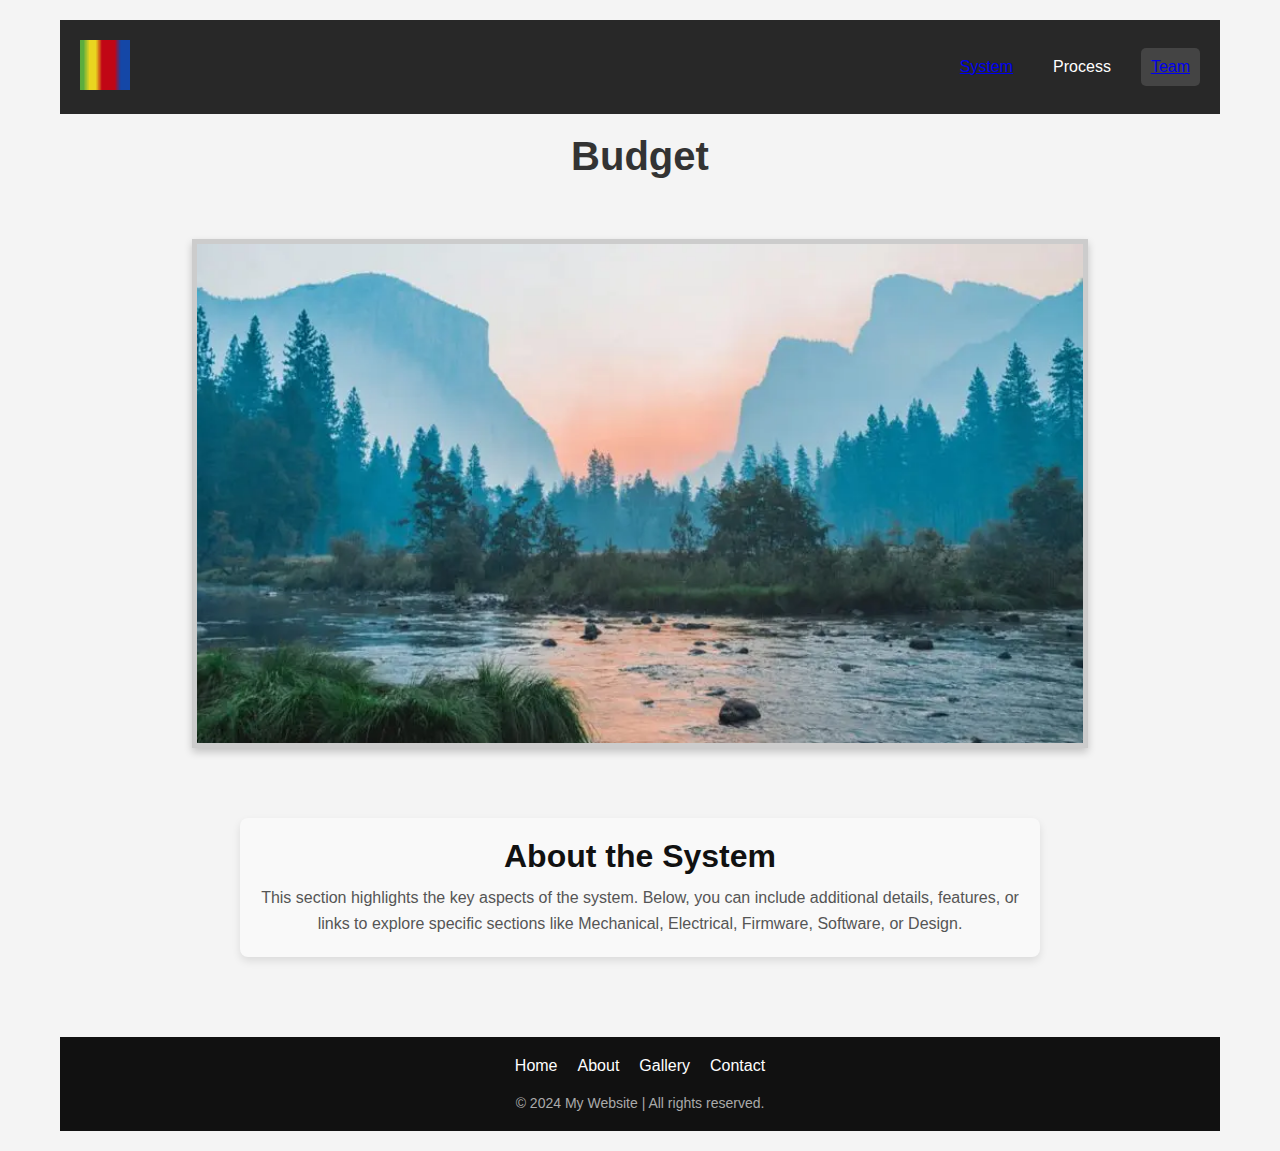
==== docs/budget.html @ 292b8e4a "add page templates" ====
<!DOCTYPE html>
<html lang="en">
  <head>
    <meta charset="UTF-8">
    <meta name="viewport" content="width=device-width, initial-scale=1.0">
    <meta http-equiv="X-UA-Compatible" content="ie=edge">
    <title>My Website</title>
    <link rel="stylesheet" href="./style.css">
    <link rel="icon" href="./favicon.ico" type="image/x-icon">
  </head>
  <body>
    <main>
        <div id="homepage-box">
            <div id="homepage-box-content">
                <div id="homepage-header">
                    <div id="header-logo">
                        <img src="./logo.png" alt="logo" id="logo">
                    </div>
                    <div id="spacer"></div>
                    <div id="header-nav">
                        <div class="nav-item-dropdown">
                            <a href="system.html" class="dropdown-link">System</a>
                            <div class="dropdown-content">
                                <a href="mechanical.html">Mechanical</a>
                                <a href="electrical.html">Electrical</a>
                                <a href="firmware.html">Firmware</a>
                                <a href="software.html">Software</a>
                                <a href="design.html">Design</a>
                            </div>
                        </div>                        
                        <div class="nav-item-dropdown">Process
                            <div class="dropdown-content">
                                <a href="sprint1.html">Sprint 1</a>
                                <a href="sprint2.html">Sprint 2</a>
                                <a href="sprint3.html">Sprint 3</a>
                                <a href="budget.html">Budget</a>
                            </div>
                        </div>
                        <div class="nav-item">
                            <a href="team.html" class="nav-link">Team</a>
                        </div>
                    </div>
                </div>

                <div class="centered-heading">
                    <h1>Budget</h1>
                </div>

                <main>
                    <div class="system-content">
                        <img src="./pic.png" alt="System Image" class="system-image">
                        <div class="centered-text-section">
                            <h2>About the System</h2>
                            <p>
                                This section highlights the key aspects of the system. Below, you can include additional details, features, or links to explore specific sections like Mechanical, Electrical, Firmware, Software, or Design.
                            </p>
                        </div>
                    </div>
                </main>
                
                <div id="homepage-footer">
                    <div class="footer-content">
                        <nav class="footer-nav">
                            <a href="#homepage-box" class="footer-link">Home</a>
                            <a href="#centered-text-box" class="footer-link">About</a>
                            <a href="#image-text-section" class="footer-link">Gallery</a>
                            <a href="#centered-text-section" class="footer-link">Contact</a>
                        </nav>
                        <p class="footer-text">
                            &copy; 2024 My Website | All rights reserved.
                        </p>
                    </div>
                </div>
                
            </div>
        </div>
    </main>
    <script src="index.js"></script>
  </body>
</html>
---- docs/style.css ----
/* General styles */
* {
    margin: 0;
    padding: 0;
    box-sizing: border-box;
}

body {
    font-family: Arial, sans-serif;
    background-color: #f4f4f4;
}

/* Homepage box */
#homepage-box {
    max-width: 1200px;
    margin: 0 auto;
    padding: 20px;
}

/* Header styles */
#homepage-header {
    display: flex;
    justify-content: space-between;
    align-items: center;
    background-color: #282828;
    color: #fff;
    padding: 20px;
}

#header-logo img {
    height: 50px; /* Adjust logo size */
}

#spacer {
    flex-grow: 1;
}

#header-nav {
    display: flex;
    gap: 20px;
}

.nav-item, .nav-item-dropdown {
    cursor: pointer;
    padding: 10px;
    position: relative;
}

.nav-item {
    background-color: #444;
    border-radius: 5px;
    transition: background-color 0.3s ease;
}

.nav-item:hover {
    background-color: #666;
}

.nav-item-dropdown:hover .dropdown-content {
    display: block;
}

.dropdown-content {
    display: none;
    position: absolute;
    background-color: #444;
    border-radius: 5px;
    min-width: 160px;
    z-index: 1;
    box-shadow: 0 4px 8px rgba(0, 0, 0, 0.2);
}

.dropdown-content a {
    color: white;
    padding: 10px;
    text-decoration: none;
    display: block;
}

.dropdown-content a:hover {
    background-color: #666;
}

/* Footer styles */
#homepage-footer {
    padding: 20px;
    background-color: #282828;
    color: #fff;
    text-align: center;
}

/* Responsive design for smaller screens */
@media (max-width: 768px) {
    #homepage-header {
        flex-direction: column;
        align-items: flex-start;
    }

    #header-nav {
        flex-direction: column;
    }

    .nav-item, .nav-item-dropdown {
        width: 100%;
        text-align: left;
        padding: 12px;
    }

    #spacer {
        display: none;
    }
}

/* Centered text box styles */
.centered-text-box {
    max-width: 600px;
    margin: 50px auto; /* Centers the box horizontally and adds vertical spacing */
    padding: 20px;
    background-color: #fff;
    box-shadow: 0 4px 8px rgba(0, 0, 0, 0.2);
    border-radius: 10px;
    text-align: center;
    color: #333;
}

.centered-text-box h1 {
    font-size: 2rem;
    margin-bottom: 10px;
}

.centered-text-box p {
    font-size: 1rem;
    line-height: 1.5;
}

/* Centered image wrapper */
.centered-image-wrapper {
    position: relative;
    display: flex;
    justify-content: center;
    margin: 40px auto;
}

/* Centered image styles */
.centered-image {
    width: 75%;
    height: auto;
    border: 3px solid #333;
    padding: 10px;
    background-color: transparent;
    box-shadow: 0 4px 8px rgba(0, 0, 0, 0.2);
    position: relative;
    z-index: 1;
}

/* Shapes container */
.shapes-container {
    position: absolute;
    top: 0;
    left: 50%;
    transform: translateX(-50%);
    width: 100%;
    height: 100%;
    z-index: 0;
    pointer-events: none;
}

/* Base shape styles */
.shape {
    position: absolute;
    background-color: rgba(128, 0, 128, 0.6); /* Default purple */
    border-radius: 50%; /* Default to circle */
    pointer-events: none;
}

/* Dynamically styled by attributes */
.shape[data-size] {
    width: calc(var(--width, 100px)); /* Default width if not specified */
    height: calc(var(--height, 100px)); /* Default height if not specified */
    opacity: var(--opacity, 1); /* Default opacity if not specified */
}

.shape[data-position-x] {
    left: calc(var(--pos-x, 0px)); /* Default position if not specified */
}

.shape[data-position-y] {
    top: calc(var(--pos-y, 0px));
}

/* Image-text section styles */
.image-text-section {
    display: flex;
    align-items: center;
    justify-content: center;
    margin: 40px auto;
    max-width: 1200px; /* Keeps the layout constrained for larger screens */
    gap: 20px; /* Adds space between the image and text */
    padding: 20px;
}

/* Image in the section */
.image-text-image {
    flex: 1; /* Image takes up one part of the space */
    max-width: 40%; /* Prevents the image from growing too large */
    height: auto; /* Maintains aspect ratio */
    border-radius: 10px; /* Optional: adds rounded corners */
    box-shadow: 0 4px 8px rgba(0, 0, 0, 0.2); /* Subtle shadow for emphasis */
}

/* Text content */
.image-text-content {
    flex: 2; /* Text takes up more space than the image */
    text-align: left;
    color: #333;
    line-height: 1.6; /* Improves readability */
}

.image-text-content h2 {
    margin-bottom: 10px;
    font-size: 1.8rem;
    color: #111;
}

.image-text-content p {
    font-size: 1rem;
}

/* Centered text section */
.centered-text-section {
    text-align: center;
    margin: 40px auto;
    padding: 20px;
    max-width: 800px; /* Keeps the text section readable on large screens */
    color: #333;
    background-color: #f9f9f9; /* Optional: light background for emphasis */
    border-radius: 8px; /* Optional: rounded corners */
    box-shadow: 0 4px 8px rgba(0, 0, 0, 0.1); /* Optional: subtle shadow */
}

.centered-text-section h2 {
    font-size: 2rem;
    margin-bottom: 10px;
    color: #111;
}

.centered-text-section p {
    font-size: 1rem;
    line-height: 1.6; /* Improves readability */
    color: #555;
}

/* Footer styles */
#homepage-footer {
    background-color: #111; /* Dark background for contrast */
    color: #fff; /* White text for readability */
    padding: 20px 0;
    text-align: center;
}

.footer-content {
    max-width: 1200px;
    margin: 0 auto;
    display: flex;
    flex-direction: column;
    align-items: center;
    gap: 10px;
}

.footer-nav {
    display: flex;
    gap: 20px; /* Spacing between links */
}

.footer-link {
    color: #fff;
    text-decoration: none;
    font-size: 1rem;
    transition: color 0.3s;
}

.footer-link:hover {
    color: #6c63ff; /* Highlight color on hover */
}

.footer-text {
    font-size: 0.875rem;
    margin-top: 10px;
    color: #aaa; /* Subtle color for the copyright text */
}

/* System page specific styles */
.system-content {
    display: flex;
    flex-direction: column;
    align-items: center;
    gap: 30px;
    padding: 40px 20px;
}

.system-image {
    width: 80%; /* Takes up 80% of the viewport width */
    height: auto; /* Maintains aspect ratio */
    border: 5px solid #ccc; /* Optional: border for the image */
    box-shadow: 0 4px 8px rgba(0, 0, 0, 0.2); /* Optional: subtle shadow */
}

/* Centered heading styles */
.centered-heading {
    text-align: center; /* Centers the text */
    margin: 20px 0; /* Adds some vertical spacing */
}

.centered-heading h1 {
    font-size: 2.5rem; /* Adjust heading size */
    font-weight: bold;
    color: #333; /* Dark gray for the text */
    margin: 0; /* Remove default margin */
}

/* Blended text section without box */
.blended-text-section {
    text-align: center; /* Center the text horizontally */
    width: 100%; /* Full width */
    margin: 20px 0; /* Add vertical spacing */
    color: rgba(0, 0, 0, 0.7); /* Slightly transparent text to blend */
    font-size: 1.5rem; /* Adjust font size */
    line-height: 1.8; /* Improve readability */
    font-weight: 400; /* Normal font weight */
}

/* Image and Text Section */
.image-text-section-team {
    display: flex; /* Align items in a row */
    align-items: center; /* Vertically center content */
    gap: 30px; /* Space between image and text */
    padding: 20px; /* Spacing around the section */
    max-width: 1600px; /* Limit section width */
    margin: 40px auto; /* Center section horizontally */
}

.team-pic img {
    width: 100%; /* Make image responsive */
    max-width: 1000px; /* Limit image width */
    height: auto; /* Maintain aspect ratio */
    border-radius: 8px; /* Optional: rounded corners */
    box-shadow: 0 4px 8px rgba(0, 0, 0, 0.2); /* Optional: subtle shadow */
}

.text-container {
    flex: 1.5; /* Allow text to take remaining space */
}

.section-heading {
    font-size: 2rem; /* Larger heading size */
    color: #333; /* Dark gray color */
    margin-bottom: 10px; /* Spacing below heading */
}

.section-text {
    font-size: 1.1rem; /* Text size */
    line-height: 1.6; /* Improve readability */
    color: #555; /* Slightly lighter gray */
}

/* Two-image rows */
.image-blurb-section {
    display: flex;
    justify-content: center; /* Center the images horizontally */
    gap: 120px; /* Increase space between the images */
    margin: 60px 0; /* Add more vertical spacing between rows */
}

.image-blurb {
    text-align: center; /* Center the image and text */
}

.image-blurb img,
.image-blurb-center img {
    width: 250px; /* Fixed width */
    height: 250px; /* Fixed height */
    object-fit: cover; /* Maintain aspect ratio and crop if necessary */
    border-radius: 8px; /* Optional: Rounded corners */
    box-shadow: 0 4px 8px rgba(0, 0, 0, 0.2); /* Optional: Add shadow */
}

.blurb-text {
    margin-top: 10px; /* Space between the image and text */
    font-size: 1rem; /* Standard font size */
    color: #555; /* Slightly lighter text color */
}

/* Single centered image */
.image-blurb-center {
    text-align: center;
    margin: 80px 0; /* Increase vertical spacing */
}
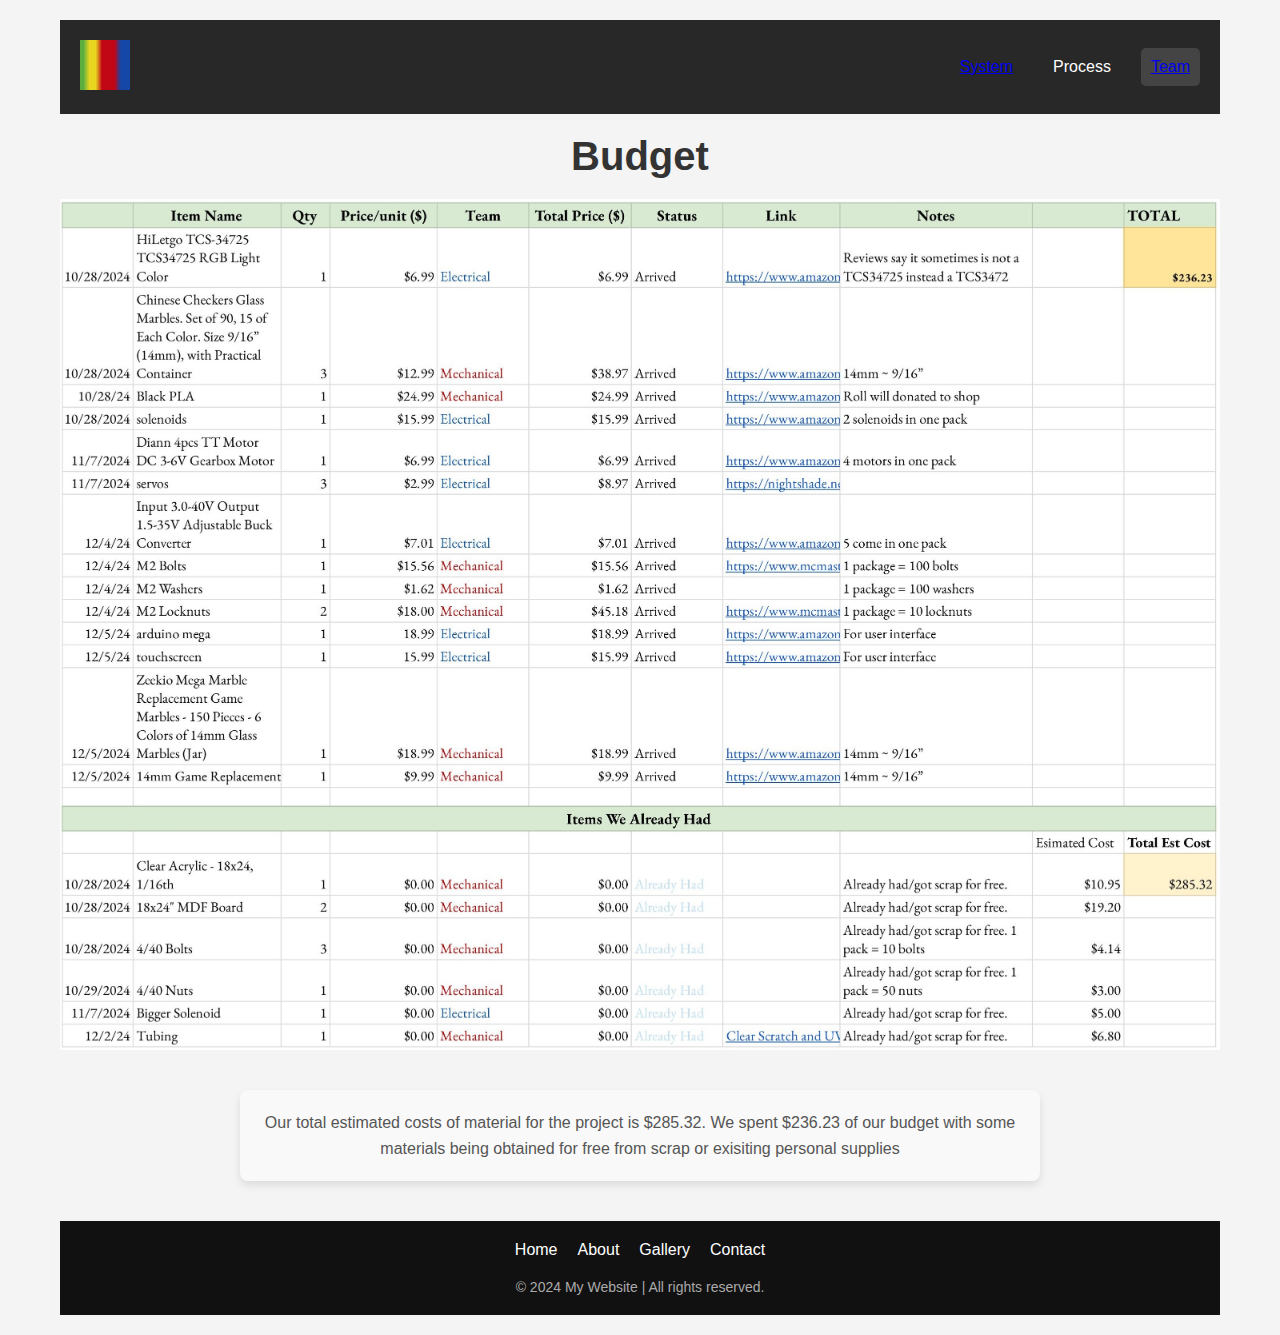
==== commit 89d6c3f2: "Add tons more text for testing" ====
--- a/docs/budget.html
+++ b/docs/budget.html
@@ -47,12 +47,11 @@
                 </div>
 
                 <main>
-                    <div class="system-content">
-                        <img src="./pic.png" alt="System Image" class="system-image">
+                    <div class="budget-system-content">
+                        <img src="./Budget Spreadsheet - Sheet1 (2).jpg" alt="System Image" class="budget-system-image">
                         <div class="centered-text-section">
-                            <h2>About the System</h2>
                             <p>
-                                This section highlights the key aspects of the system. Below, you can include additional details, features, or links to explore specific sections like Mechanical, Electrical, Firmware, Software, or Design.
+                                Our total estimated costs of material for the project is $285.32. We spent $236.23 of our budget with some materials being obtained for free from scrap or exisiting personal supplies
                             </p>
                         </div>
                     </div>
--- a/docs/style.css
+++ b/docs/style.css
@@ -341,7 +341,7 @@
 
 .team-pic img {
     width: 100%; /* Make image responsive */
-    max-width: 1000px; /* Limit image width */
+    max-width: 600px; /* Limit image width */
     height: auto; /* Maintain aspect ratio */
     border-radius: 8px; /* Optional: rounded corners */
     box-shadow: 0 4px 8px rgba(0, 0, 0, 0.2); /* Optional: subtle shadow */
@@ -395,3 +395,23 @@
     text-align: center;
     margin: 80px 0; /* Increase vertical spacing */
 }
+
+/* System content container */
+.budget-system-content {
+    display: flex; /* Use flexbox for layout */
+    flex-direction: column; /* Stack items vertically */
+    align-items: center; /* Center images horizontally */
+    gap: 0; /* Remove any spacing between items */
+    padding: 0; /* Remove padding around the container */
+    margin: 0 auto; /* Center the container on the page */
+}
+
+/* System images */
+.budget-system-image {
+    width: 100%; /* Images fill the full width of the container */
+    height: auto; /* Maintain aspect ratio */
+    object-fit: cover; /* Ensure the image scales properly */
+    margin: 0; /* Remove default margin around the images */
+    padding: 0; /* Remove padding */
+    border: none; /* Ensure no border is displayed */
+}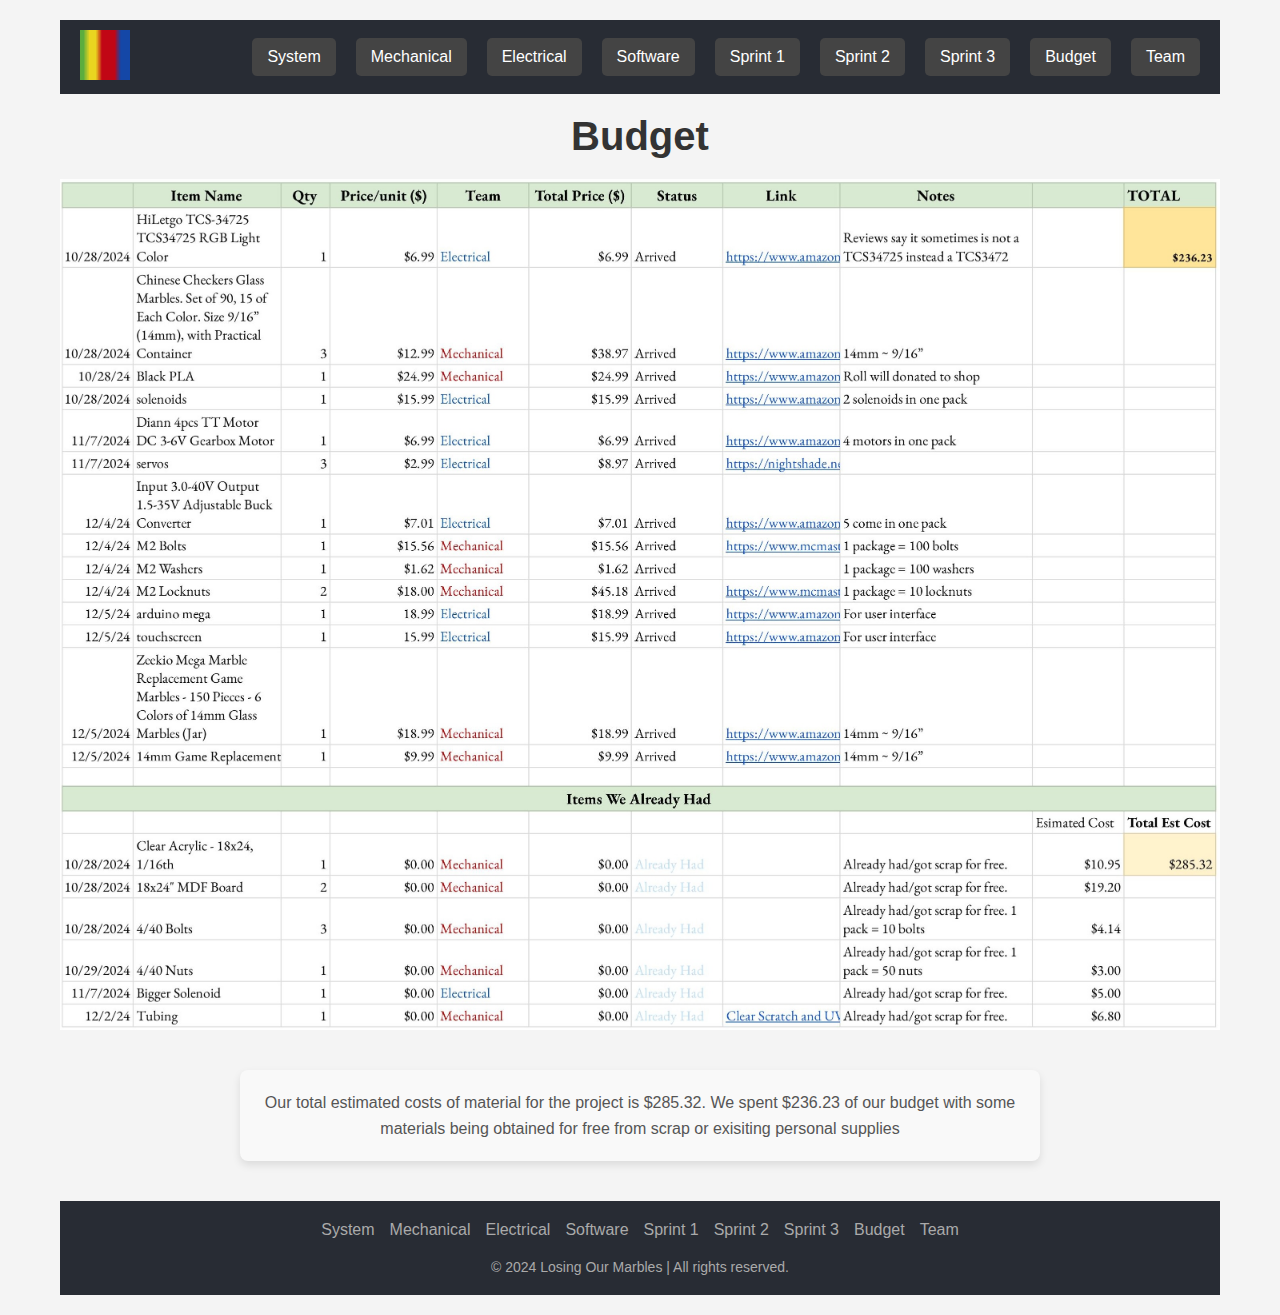
==== commit a2b5aa9b: "draft" ====
--- a/docs/budget.html
+++ b/docs/budget.html
@@ -14,31 +14,19 @@
             <div id="homepage-box-content">
                 <div id="homepage-header">
                     <div id="header-logo">
-                        <img src="./logo.png" alt="logo" id="logo">
+                        <img src="./imgs/logo.png" alt="logo" id="logo">
                     </div>
                     <div id="spacer"></div>
                     <div id="header-nav">
-                        <div class="nav-item-dropdown">
-                            <a href="system.html" class="dropdown-link">System</a>
-                            <div class="dropdown-content">
-                                <a href="mechanical.html">Mechanical</a>
-                                <a href="electrical.html">Electrical</a>
-                                <a href="firmware.html">Firmware</a>
-                                <a href="software.html">Software</a>
-                                <a href="design.html">Design</a>
-                            </div>
-                        </div>                        
-                        <div class="nav-item-dropdown">Process
-                            <div class="dropdown-content">
-                                <a href="sprint1.html">Sprint 1</a>
-                                <a href="sprint2.html">Sprint 2</a>
-                                <a href="sprint3.html">Sprint 3</a>
-                                <a href="budget.html">Budget</a>
-                            </div>
-                        </div>
-                        <div class="nav-item">
-                            <a href="team.html" class="nav-link">Team</a>
-                        </div>
+                        <a href="system.html" class="nav-link">System</a>
+                        <a href="mechanical.html" class="nav-link">Mechanical</a>
+                        <a href="electrical.html" class="nav-link">Electrical</a>
+                        <a href="software.html" class="nav-link">Software</a>
+                        <a href="sprint1.html" class="nav-link">Sprint 1</a>
+                        <a href="sprint2.html" class="nav-link">Sprint 2</a>
+                        <a href="sprint3.html" class="nav-link">Sprint 3</a>
+                        <a href="budget.html" class="nav-link">Budget</a>
+                        <a href="team.html" class="nav-link">Team</a>
                     </div>
                 </div>
 
@@ -48,7 +36,7 @@
 
                 <main>
                     <div class="budget-system-content">
-                        <img src="./Budget Spreadsheet - Sheet1 (2).jpg" alt="System Image" class="budget-system-image">
+                        <img src="./imgs/Budget Spreadsheet - Sheet1 (2).jpg" alt="System Image" class="budget-system-image">
                         <div class="centered-text-section">
                             <p>
                                 Our total estimated costs of material for the project is $285.32. We spent $236.23 of our budget with some materials being obtained for free from scrap or exisiting personal supplies
@@ -60,16 +48,22 @@
                 <div id="homepage-footer">
                     <div class="footer-content">
                         <nav class="footer-nav">
-                            <a href="#homepage-box" class="footer-link">Home</a>
-                            <a href="#centered-text-box" class="footer-link">About</a>
-                            <a href="#image-text-section" class="footer-link">Gallery</a>
-                            <a href="#centered-text-section" class="footer-link">Contact</a>
+                            <a href="system.html" class="footer-link">System</a>
+                            <a href="mechanical.html" class="footer-link">Mechanical</a>
+                            <a href="electrical.html" class="footer-link">Electrical</a>
+                            <a href="software.html" class="footer-link">Software</a>
+                            <a href="sprint1.html" class="footer-link">Sprint 1</a>
+                            <a href="sprint2.html" class="footer-link">Sprint 2</a>
+                            <a href="sprint3.html" class="footer-link">Sprint 3</a>
+                            <a href="budget.html" class="footer-link">Budget</a>
+                            <a href="team.html" class="footer-link">Team</a>
                         </nav>
                         <p class="footer-text">
-                            &copy; 2024 My Website | All rights reserved.
+                            &copy; 2024 Losing Our Marbles | All rights reserved.
                         </p>
                     </div>
                 </div>
+                
                 
             </div>
         </div>
--- a/docs/style.css
+++ b/docs/style.css
@@ -17,99 +17,6 @@
     padding: 20px;
 }
 
-/* Header styles */
-#homepage-header {
-    display: flex;
-    justify-content: space-between;
-    align-items: center;
-    background-color: #282828;
-    color: #fff;
-    padding: 20px;
-}
-
-#header-logo img {
-    height: 50px; /* Adjust logo size */
-}
-
-#spacer {
-    flex-grow: 1;
-}
-
-#header-nav {
-    display: flex;
-    gap: 20px;
-}
-
-.nav-item, .nav-item-dropdown {
-    cursor: pointer;
-    padding: 10px;
-    position: relative;
-}
-
-.nav-item {
-    background-color: #444;
-    border-radius: 5px;
-    transition: background-color 0.3s ease;
-}
-
-.nav-item:hover {
-    background-color: #666;
-}
-
-.nav-item-dropdown:hover .dropdown-content {
-    display: block;
-}
-
-.dropdown-content {
-    display: none;
-    position: absolute;
-    background-color: #444;
-    border-radius: 5px;
-    min-width: 160px;
-    z-index: 1;
-    box-shadow: 0 4px 8px rgba(0, 0, 0, 0.2);
-}
-
-.dropdown-content a {
-    color: white;
-    padding: 10px;
-    text-decoration: none;
-    display: block;
-}
-
-.dropdown-content a:hover {
-    background-color: #666;
-}
-
-/* Footer styles */
-#homepage-footer {
-    padding: 20px;
-    background-color: #282828;
-    color: #fff;
-    text-align: center;
-}
-
-/* Responsive design for smaller screens */
-@media (max-width: 768px) {
-    #homepage-header {
-        flex-direction: column;
-        align-items: flex-start;
-    }
-
-    #header-nav {
-        flex-direction: column;
-    }
-
-    .nav-item, .nav-item-dropdown {
-        width: 100%;
-        text-align: left;
-        padding: 12px;
-    }
-
-    #spacer {
-        display: none;
-    }
-}
 
 /* Centered text box styles */
 .centered-text-box {
@@ -318,6 +225,13 @@
     margin: 0; /* Remove default margin */
 }
 
+.centered-heading h2 {
+    font-size: 2.0rem; /* Adjust heading size */
+    font-weight: bold;
+    color: #333; /* Dark gray for the text */
+    margin: 0; /* Remove default margin */
+}
+
 /* Blended text section without box */
 .blended-text-section {
     text-align: center; /* Center the text horizontally */
@@ -390,11 +304,21 @@
     color: #555; /* Slightly lighter text color */
 }
 
+.blurb-text-center {
+    margin-top: 10px; /* Space between the image and text */
+    font-size: 1rem; /* Standard font size */
+    color: #555; /* Slightly lighter text color */
+    max-width: 40%; /* Constrain the text to 40% of the page width */
+    margin: 0 auto; /* Center the text block horizontally */
+}
+
 /* Single centered image */
 .image-blurb-center {
     text-align: center;
     margin: 80px 0; /* Increase vertical spacing */
 }
+
+
 
 /* System content container */
 .budget-system-content {
@@ -414,4 +338,135 @@
     margin: 0; /* Remove default margin around the images */
     padding: 0; /* Remove padding */
     border: none; /* Ensure no border is displayed */
-}+}
+
+/* Side-by-side images container */
+.side-by-side-images {
+    display: flex; /* Align items in a row */
+    justify-content: center; /* Center the images horizontally */
+    align-items: flex-start; /* Align captions with the top of the images */
+    gap: 20px; /* Space between the image blocks */
+    padding: 20px 0; /* Add vertical spacing */
+}
+
+/* Individual image with caption */
+.image-with-caption {
+    text-align: center; /* Center-align the image and caption */
+    width: 500px; /* Fixed width for the container */
+    height: 500px; /* Fixed height for the container to make it square */
+    display: flex; /* Use flex to position the content */
+    flex-direction: column; /* Stack the image container and caption */
+    justify-content: flex-start; /* Ensure caption stays below the image */
+}
+
+/* Image container */
+.image-container {
+    width: 100%; /* Full width of the parent container */
+    height: 100%; /* Full height to make it square */
+    display: flex; /* Flexbox for centering the image */
+    align-items: center; /* Center the image vertically */
+    justify-content: center; /* Center the image horizontally */
+    background-color: #f4f4f4; /* Optional: Light background for empty areas */
+    overflow: hidden; /* Crop any part of the image outside the square */
+}
+
+/* Image styling */
+.side-image {
+    max-width: 100%; /* Scale the image to fit within the container */
+    max-height: 100%; /* Scale the image to fit within the container */
+    object-fit: cover; /* Ensure the image fills the space without distortion */
+}
+
+/* Caption styling */
+.image-caption {
+    margin-top: 10px; /* Space between the image and caption */
+    font-size: 1rem; /* Standard font size */
+    color: #555; /* Slightly lighter text color */
+}
+
+/* Header styles */
+/* Header styles */
+#homepage-header {
+    display: flex;
+    align-items: center;
+    justify-content: space-between; /* Distribute space evenly */
+    padding: 10px 20px;
+    background-color: #282c34; /* Dark background */
+    color: #fff;
+    width: 100%; /* Ensure it spans the full width */
+    box-sizing: border-box; /* Include padding in the total width */
+}
+
+#header-logo img {
+    height: 50px; /* Adjust logo size */
+}
+
+#spacer {
+    flex-grow: 1; /* Push navigation links to the right */
+}
+
+#header-nav {
+    display: flex;
+    gap: 20px; /* Space between navigation links */
+}
+
+/* Navigation links */
+.nav-link {
+    color: #fff; /* White text */
+    text-decoration: none; /* Remove underline */
+    padding: 10px 15px; /* Add padding for button-like appearance */
+    background-color: #444; /* Button background */
+    border-radius: 5px; /* Rounded corners */
+    transition: background-color 0.3s ease; /* Smooth hover effect */
+}
+
+.nav-link:hover {
+    background-color: #666; /* Slightly lighter background on hover */
+}
+
+.nav-link:active {
+    background-color: #555; /* Darker background on click */
+}
+
+.nav-link:visited {
+    color: #fff; /* Keep text color white */
+}
+
+/* Footer styles */
+#homepage-footer {
+    background-color: #282c34; /* Same dark background as the header */
+    color: #fff; /* White text */
+    padding: 20px 0; /* Vertical padding */
+    text-align: center; /* Center-align footer content */
+    width: 100%; /* Ensure it spans the full width */
+    box-sizing: border-box; /* Include padding in the total width */
+}
+
+.footer-content {
+    max-width: 1200px;
+    margin: 0 auto; /* Center the content */
+}
+
+.footer-nav {
+    display: flex;
+    justify-content: center; /* Center navigation links */
+    gap: 15px; /* Add spacing between the links */
+    flex-wrap: wrap; /* Allow wrapping for smaller screens */
+}
+
+.footer-link {
+    color: #aaa; /* Light gray text for blending into the footer */
+    text-decoration: none; /* Remove underline */
+    font-size: 1rem; /* Standard font size */
+    transition: color 0.3s ease; /* Smooth hover effect */
+}
+
+.footer-link:hover {
+    color: #fff; /* Change to white on hover for emphasis */
+}
+
+.footer-text {
+    margin-top: 10px; /* Space between the nav links and footer text */
+    font-size: 0.875rem; /* Slightly smaller text for copyright */
+    color: #aaa; /* Subtle text color */
+}
